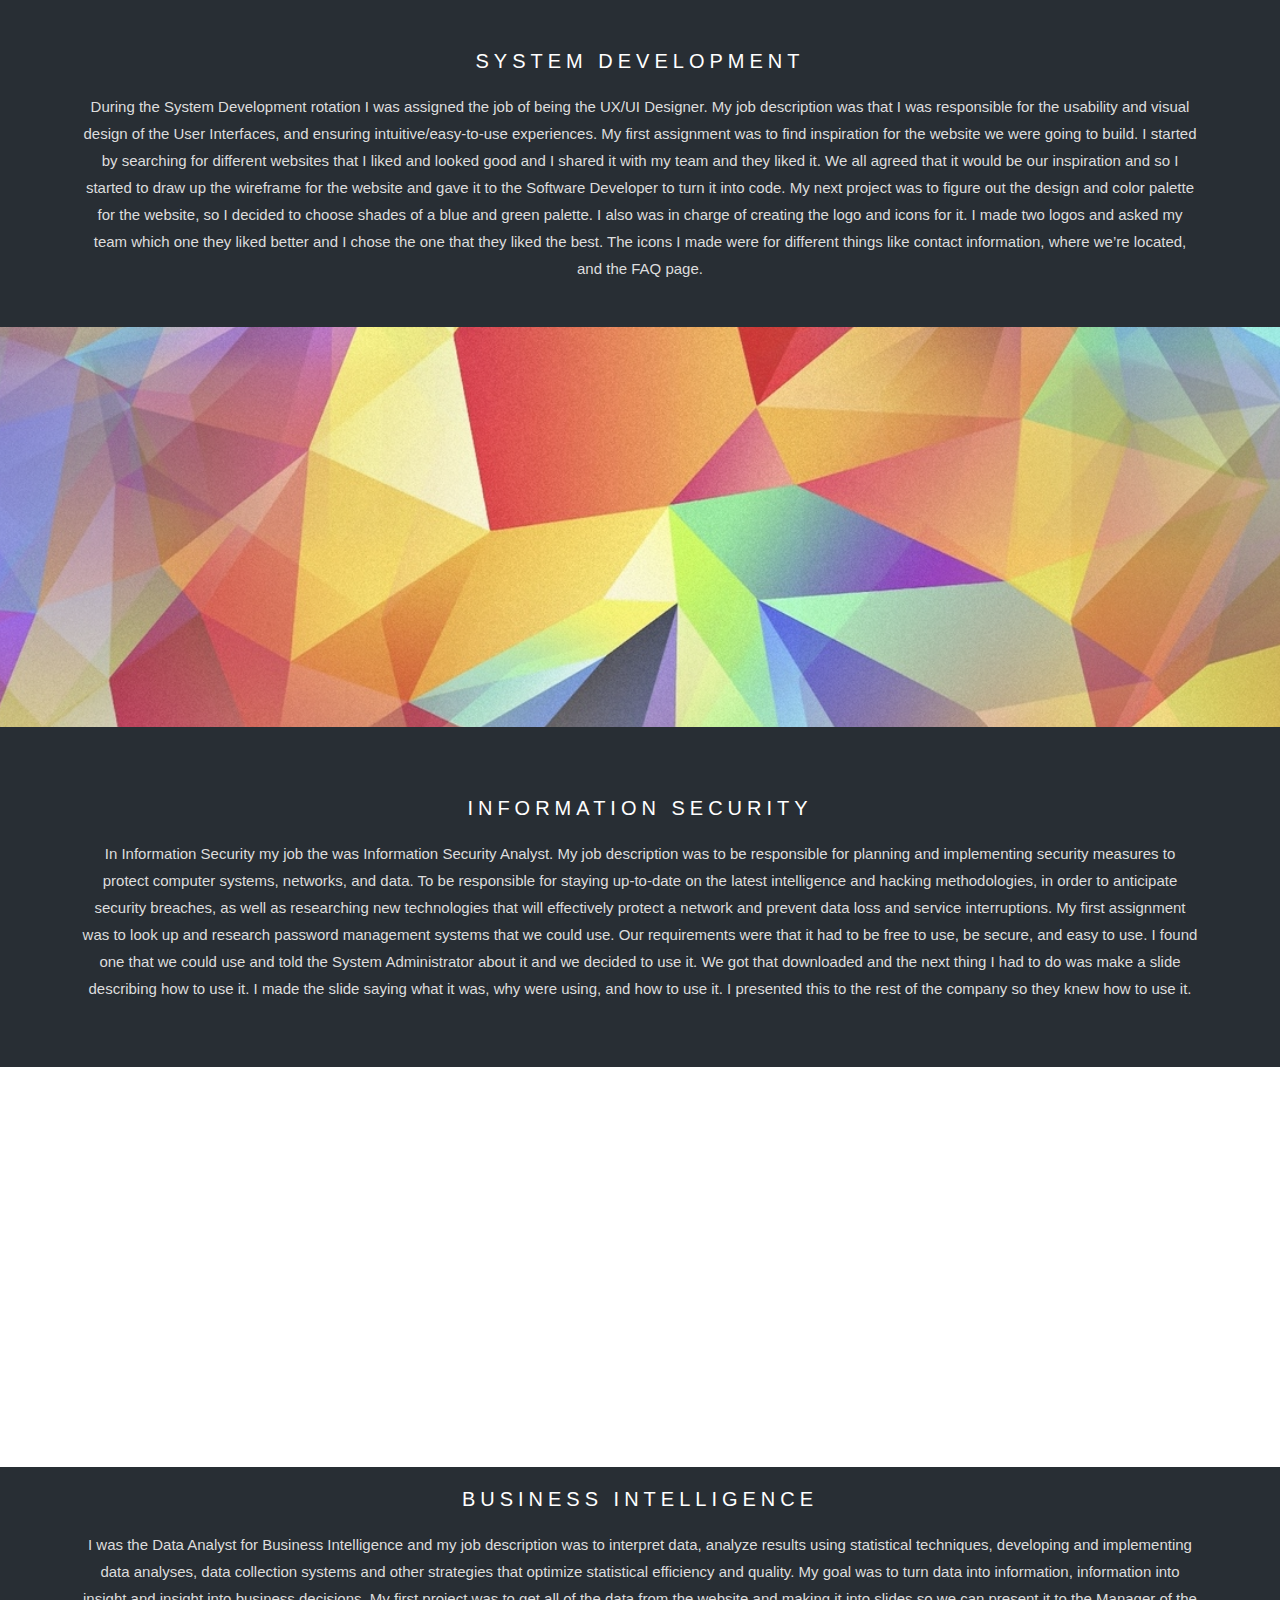
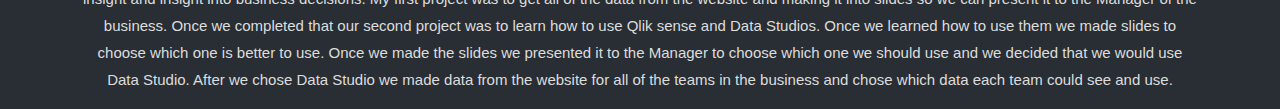
==== index2.html @ ebb0214f "YAH YEEEEEET" ====
<!DOCTYPE html>
<html>
<head>
<title>Lance Clayton's Portfolio</title>

<meta name="viewport" content="width=device-width, initial-scale=1">

<link rel="stylesheet" type="text/css" href="css/style.css">

<style>
body {
      animation: colorchange 50s;

      -webkit-animation: colorchange 8s infinite;
    }

    @keyframes colorchange
    {
      0%   {background: red;}
      25%  {background: yellow;}
      50%  {background: blue;}
      75%  {background: green;}
      100% {background: red;}
    }

    @-webkit-keyframes colorchange
    {
      0%   {background: red;}
      25%  {background: yellow;}
      50%  {background: blue;}
      75%  {background: green;}
      100% {background: red;}
    }


body, html {
  height: 100%;
  margin: 0;
  font: 400 15px/1.8 "Lato", sans-serif;
  color: #777;
}
.bgimg-1 , .bgimg-2 , .bgimg-3 {
  position: relative;
  opacity: 0.80;
  background-attachment: fixed;
  background-position: center;
  background-repeat: no-repeat;
  background-size: cover;
}

.bgimg-1 {
  background-image: url("img/somethingeasy2.jpg");
  min-height: 100%;
}
.bgimg-2 {
  background-image: url("img/somethingeasy3.jpg");
  min-height: 400px;
}
.bgimg-3 {
  background-image: url("img/somethingeasy1.jpg");
  min-height: 400px;
}
.caption {
  position: absolute;
  left: 0;
  top: 50%;
  width: 100%;
  text-align: center;
  color: #000;

}
.caption span.border {
  background-color: #282e34;
  color: #fff;
  padding: 18px;
  font-size: 25px;
  letter-spacing: 10px;

}

h3 {
  letter-spacing: 5px;
  text-transform: uppercase;
  font: 20px "Lato", sans-serif;
  color: white;
}

.experience > a {
  margin: 0px 20px 0px 20px;
}

a:link {
    color: white;
    background-color: transparent;
    text-decoration: underline;
}

a:visited {
    color: white;
    background-color: transparent;
    text-decoration: none;
}

a:hover {
    color: white;
    background-color: #8c8c8c;
    text-decoration: underline;
}

a:active {
    color: yellow;
    background-color: transparent;
    text-decoration: underline;
}

</style>
<body>


</div>
	<div class="caption">
	</div>
</div>

<div style="color: #ddd;background-color:#282E34;text-align:center;padding:30px 80px;text-align: center;">
  <h3 style="text-align:center;">System Development</h3>
  <p>During the System Development rotation I was assigned the job of being the UX/UI Designer. My job description was that I was responsible for the usability and visual design of the User Interfaces, and ensuring intuitive/easy-to-use experiences. My first assignment was to find inspiration for the website we were going to build. I started by searching for different websites that I liked and looked good and I shared it with my team and they liked it. We all agreed that it would be our inspiration and so I started to draw up the wireframe for the website and gave it to the Software Developer to turn it into code. My next project was to figure out the design and color palette for the website, so I decided to choose shades of a blue and green palette. I also was in charge of creating the logo and icons for it. I made two logos and asked my team which one they liked better and I chose the one that they liked the best. The icons I made were for different things like contact information, where we’re located, and the FAQ page.</p>
</div>

<div class="bgimg-2">
	<div class="caption">
    </div>
</div>

<div style="position:relative;">
  <div style="color:#ddd;background-color:#282E34;text-align:center;padding:50px 80px;text-align: center;">
	<div class="experience">
    <h3 style="text-align:center;">Information Security</h3>
	<p>In Information Security my job the was Information Security Analyst. My job description was to be responsible for planning and implementing security measures to protect computer systems, networks, and data. To be responsible for staying up-to-date on the latest intelligence and hacking methodologies, in order to anticipate security breaches, as well as researching new technologies that will effectively protect a network and prevent data loss and service interruptions. My first assignment was to look up and research password management systems that we could use. Our requirements were that it had to be free to use, be secure, and easy to use. I found one that we could use and told the System Administrator about it and we decided to use it. We got that downloaded and the next thing I had to do was make a slide describing how to use it. I made the slide saying what it was, why were using, and how to use it. I presented this to the rest of the company so they knew how to use it.</p>
	

  </div>
</div>

<div class="bgimg-3">
  <div class="caption">
  </div>
</div>

<div style="position:relative;">
  <div style="color:#ddd;background-color:#282E34;text-align:center;padding:1px 80px;text-align: center;">
    <h3 style="text-align:center;">Business Intelligence</h3>
<p>I was the Data Analyst for Business Intelligence and my job description was to interpret data, analyze results using statistical techniques, developing and implementing data analyses, data collection systems and other strategies that optimize statistical efficiency and quality. My goal was to turn data into information, information into insight and insight into business decisions. My first project was to get all of the data from the website and making it into slides so we can present it to the Manager of the business. Once we completed that our second project was to learn how to use Qlik sense and Data Studios. Once we learned how to use them we made slides to choose which one is better to use. Once we made the slides we presented it to the Manager to choose which one we should use and we decided that we would use Data Studio. After we chose Data Studio we made data from the website for all of the teams in the business and chose which data each team could see and use.</p>
  </div>
</div>
</body>
</html>
</head>
---- css/style.css ----
body {
      animation: colorchange 50s;

      -webkit-animation: colorchange 8s infinite;
    }

    @keyframes colorchange
    {
      0%   {background: red;}
      25%  {background: yellow;}
      50%  {background: blue;}
      75%  {background: green;}
      100% {background: red;}
    }

    @-webkit-keyframes colorchange
    {
      0%   {background: red;}
      25%  {background: yellow;}
      50%  {background: blue;}
      75%  {background: green;}
      100% {background: red;}
    }


body, html {
  height: 100%;
  margin: 0;
  font: 400 15px/1.8 "Lato", sans-serif;
  color: #777;
}
.bgimg-1 , .bgimg-2 , .bgimg-3 {
  position: relative;
  opacity: 0.80;
  background-attachment: fixed;
  background-position: center;
  background-repeat: no-repeat;
  background-size: cover;
}

.bgimg-1 {
  background-image: url("img/somethingeasy2.jpg");
  min-height: 100%;
}
.bgimg-2 {
  background-image: url("img/somethingeasy3.jpg");
  min-height: 400px;
}
.bgimg-3 {
  background-image: url("img/somethingeasy1.jpg");
  min-height: 400px;
}
.caption {
  position: absolute;
  left: 0;
  top: 50%;
  width: 100%;
  text-align: center;
  color: #000;

}
.caption span.border {
  background-color: #282e34;
  color: #fff;
  padding: 18px;
  font-size: 25px;
  letter-spacing: 10px;

}

h3 {
  letter-spacing: 5px;
  text-transform: uppercase;
  font: 20px "Lato", sans-serif;
  color: white;
}

.experience > a {
	margin: 0px 20px 0px 20px;
}

a:link {
    color: white;
    background-color: transparent;
    text-decoration: underline;
}

a:visited {
    color: white;
    background-color: transparent;
    text-decoration: none;
}

a:hover {
    color: white;
    background-color: #8c8c8c;
    text-decoration: underline;
}

a:active {
    color: yellow;
    background-color: transparent;
    text-decoration: underline;
}
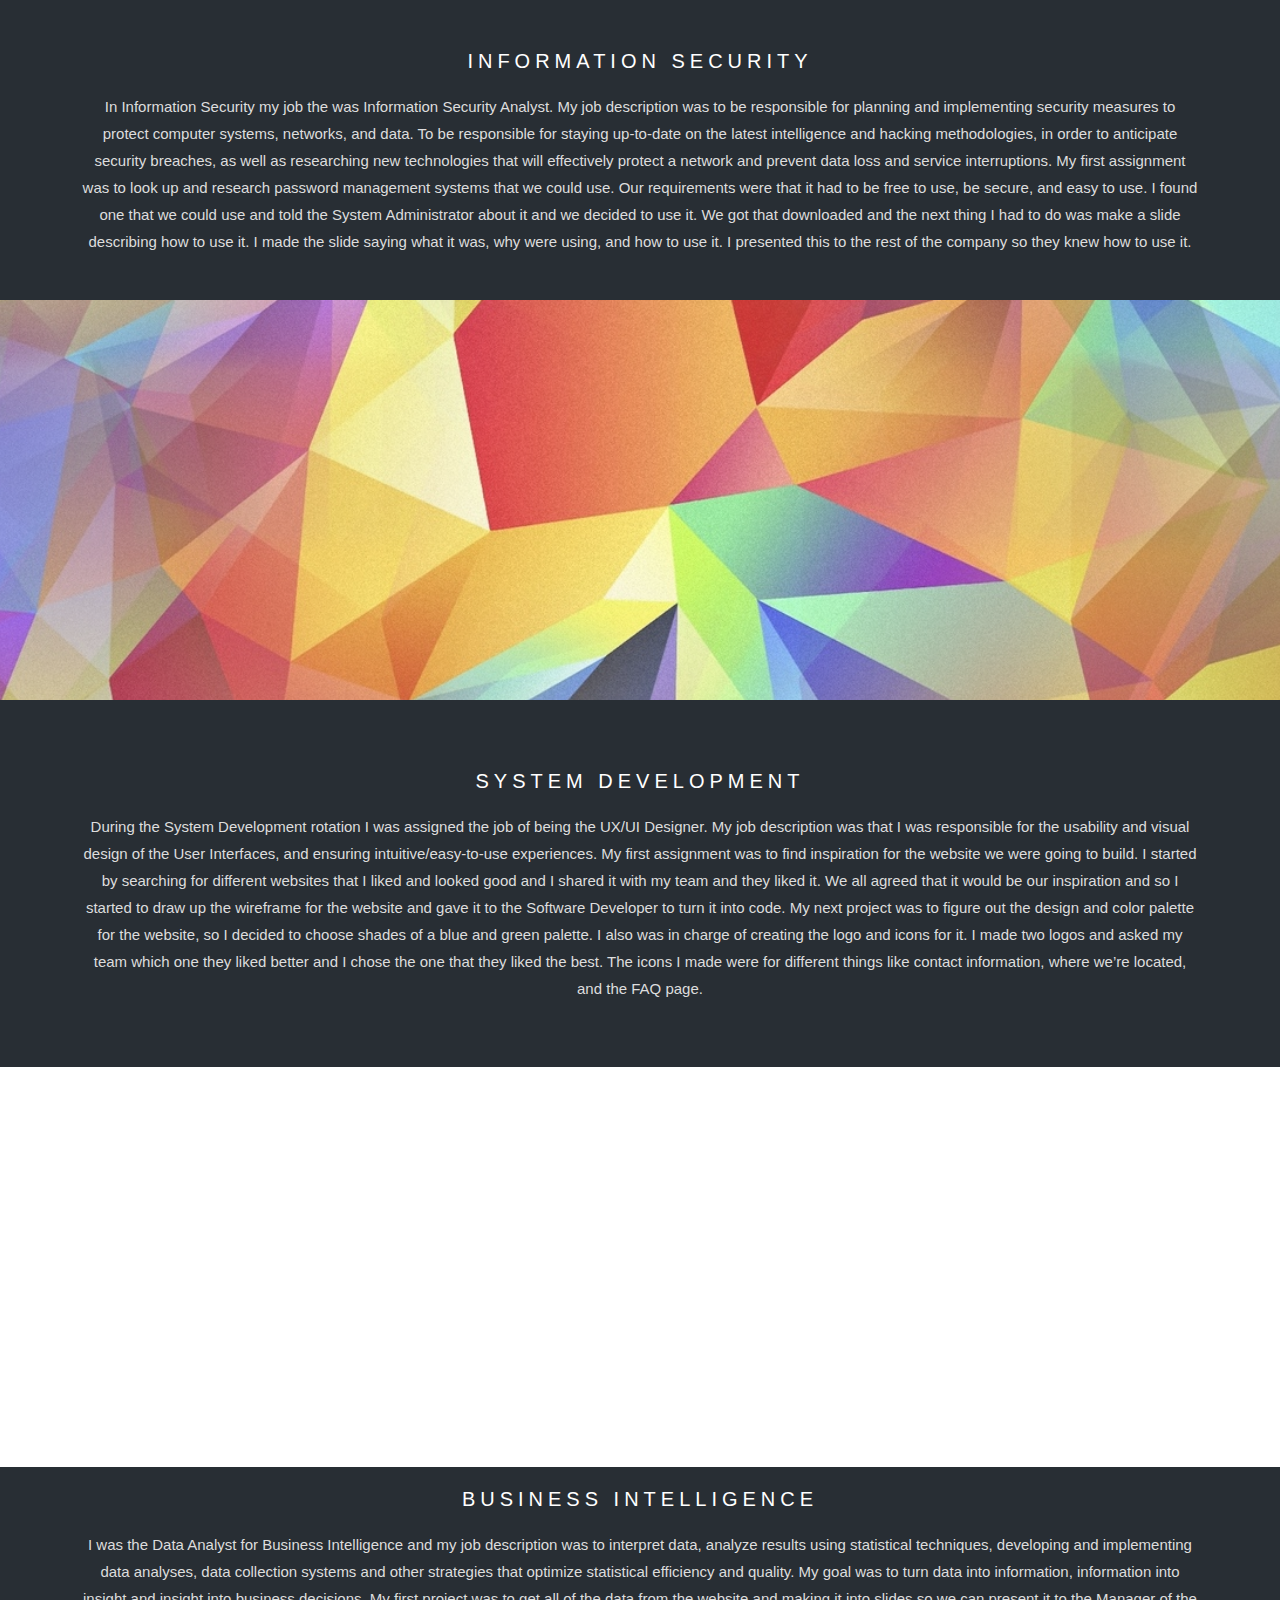
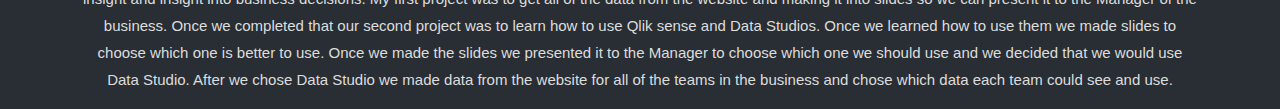
==== commit 4096db84: "index2" ====
--- a/index2.html
+++ b/index2.html
@@ -123,8 +123,8 @@
 </div>
 
 <div style="color: #ddd;background-color:#282E34;text-align:center;padding:30px 80px;text-align: center;">
-  <h3 style="text-align:center;">System Development</h3>
-  <p>During the System Development rotation I was assigned the job of being the UX/UI Designer. My job description was that I was responsible for the usability and visual design of the User Interfaces, and ensuring intuitive/easy-to-use experiences. My first assignment was to find inspiration for the website we were going to build. I started by searching for different websites that I liked and looked good and I shared it with my team and they liked it. We all agreed that it would be our inspiration and so I started to draw up the wireframe for the website and gave it to the Software Developer to turn it into code. My next project was to figure out the design and color palette for the website, so I decided to choose shades of a blue and green palette. I also was in charge of creating the logo and icons for it. I made two logos and asked my team which one they liked better and I chose the one that they liked the best. The icons I made were for different things like contact information, where we’re located, and the FAQ page.</p>
+  <h3 style="text-align:center;">Information Security</h3>
+  <p>In Information Security my job the was Information Security Analyst. My job description was to be responsible for planning and implementing security measures to protect computer systems, networks, and data. To be responsible for staying up-to-date on the latest intelligence and hacking methodologies, in order to anticipate security breaches, as well as researching new technologies that will effectively protect a network and prevent data loss and service interruptions. My first assignment was to look up and research password management systems that we could use. Our requirements were that it had to be free to use, be secure, and easy to use. I found one that we could use and told the System Administrator about it and we decided to use it. We got that downloaded and the next thing I had to do was make a slide describing how to use it. I made the slide saying what it was, why were using, and how to use it. I presented this to the rest of the company so they knew how to use it.</p>
 </div>
 
 <div class="bgimg-2">
@@ -135,8 +135,8 @@
 <div style="position:relative;">
   <div style="color:#ddd;background-color:#282E34;text-align:center;padding:50px 80px;text-align: center;">
 	<div class="experience">
-    <h3 style="text-align:center;">Information Security</h3>
-	<p>In Information Security my job the was Information Security Analyst. My job description was to be responsible for planning and implementing security measures to protect computer systems, networks, and data. To be responsible for staying up-to-date on the latest intelligence and hacking methodologies, in order to anticipate security breaches, as well as researching new technologies that will effectively protect a network and prevent data loss and service interruptions. My first assignment was to look up and research password management systems that we could use. Our requirements were that it had to be free to use, be secure, and easy to use. I found one that we could use and told the System Administrator about it and we decided to use it. We got that downloaded and the next thing I had to do was make a slide describing how to use it. I made the slide saying what it was, why were using, and how to use it. I presented this to the rest of the company so they knew how to use it.</p>
+    <h3 style="text-align:center;">System Development</h3>
+	<p>During the System Development rotation I was assigned the job of being the UX/UI Designer. My job description was that I was responsible for the usability and visual design of the User Interfaces, and ensuring intuitive/easy-to-use experiences. My first assignment was to find inspiration for the website we were going to build. I started by searching for different websites that I liked and looked good and I shared it with my team and they liked it. We all agreed that it would be our inspiration and so I started to draw up the wireframe for the website and gave it to the Software Developer to turn it into code. My next project was to figure out the design and color palette for the website, so I decided to choose shades of a blue and green palette. I also was in charge of creating the logo and icons for it. I made two logos and asked my team which one they liked better and I chose the one that they liked the best. The icons I made were for different things like contact information, where we’re located, and the FAQ page.</p>
 	
 
   </div>
